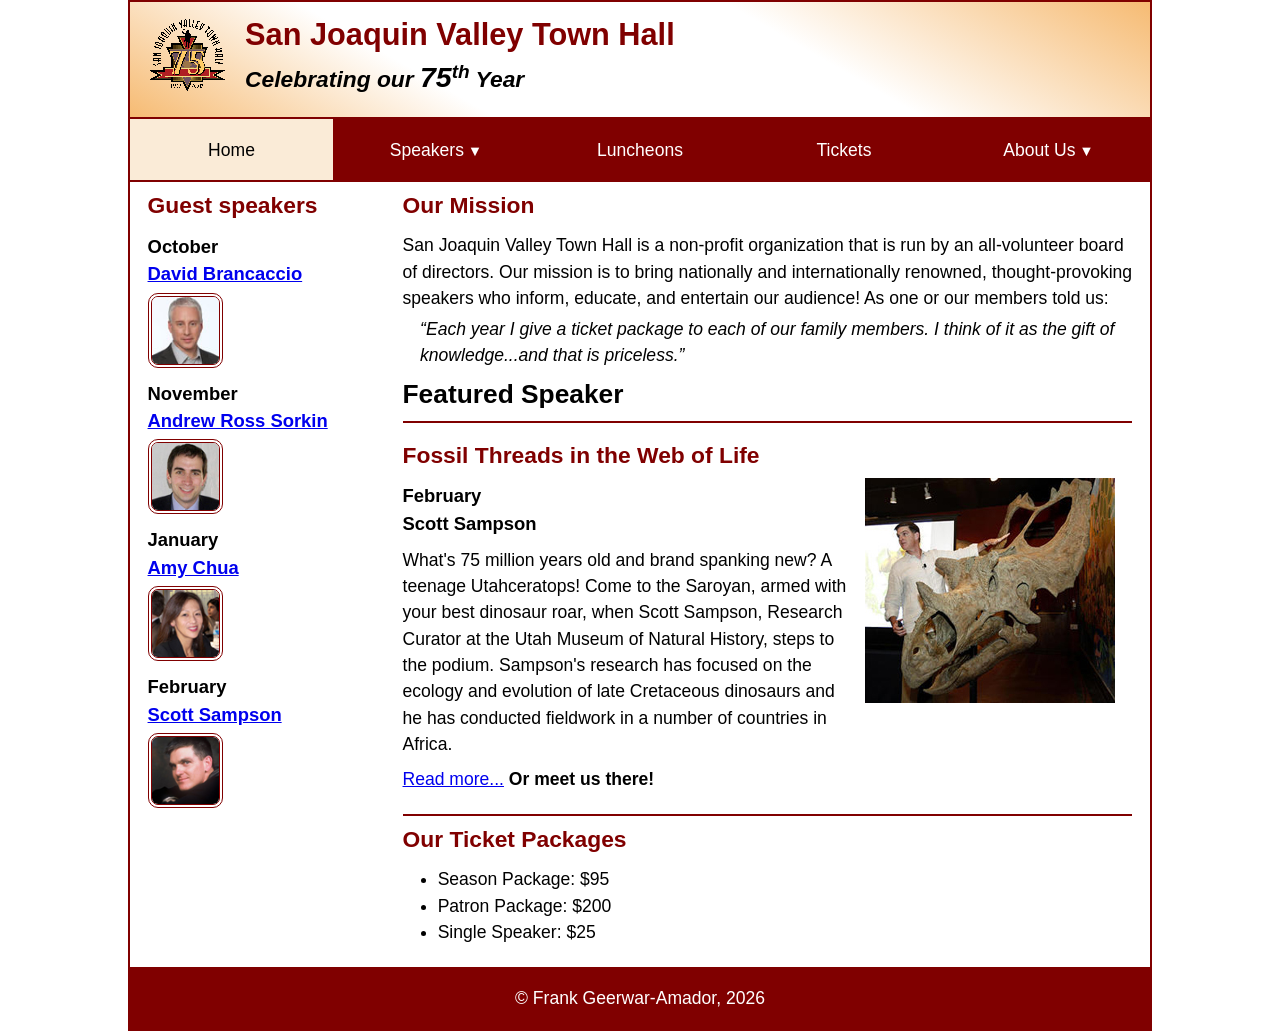
==== index.html @ c3b88227 "Step 2" ====
<!DOCTYPE html>
<html lang="en">

<head>
	<meta charset="utf-8">
	<title>San Joaquin Valley Town Hall</title>
	<meta name="viewport" content="width=device-width, initial-scale=1">
	<link rel="icon" href="images/favicon.ico">
	<link rel="stylesheet" href="styles/main.css">
</head>

<body>
	<header>
		<img src="images/town_hall_logo.gif" alt="Town Hall logo">
		<h2>San Joaquin Valley Town Hall</h2>
		<h3>Celebrating our <em class="large">75</em><sup>th</sup> Year</h3>
	</header>
	<nav class="navbar">
		<ul class="menu">
			<li><a class="current">Home</a></li>
			<li class="submenu">
				<a href="#">Speakers<small>&#9660;</small></a>
				<ul class="dropdown">
					<li><a href="speakers/brancaccio.html">David Brancaccio</a></li>
					<li><a href="speakers/sorkin.html">Andrew Ross Sorkin</a></li>
					<li><a href="speakers/chua.html">Amy Chua</a></li>
					<li><a href="speakers/sampson.html">Scott Sampson</a></li>
				</ul>
			</li>
			<li><a href="#">Luncheons</a></li>
			<li><a href="#">Tickets</a></li>
			<li class="submenu">
				<a href="#">About Us<small>&#9660;</small></a>
				<ul class="dropdown">
					<li><a href="#">Our History</a></li>
					<li><a href="#">Board of Directors</a></li>
					<li><a href="#">Past Speakers</a></li>
					<li><a href="#">Contact Us</a></li>
				</ul>
			</li>
		</ul>
	</nav>
	<main>
		<aside>
			<h2>Guest speakers</h2>
			<h3>October<br><a href="speakers/brancaccio.html">David Brancaccio</a></h3>
			<img src="images/brancaccio75.jpg" alt="David Brancaccio photo">
			<h3>November<br><a href="speakers/sorkin.html">Andrew Ross Sorkin</a></h3>
			<img src="images/sorkin75.jpg" alt="Andrew Ross Sorkin photo">
			<h3>January<br><a href="speakers/chua.html">Amy Chua</a></h3>
			<img src="images/chua75.jpg" alt="Amy Chua photo">
			<h3>February<br><a href="speakers/sampson.html">Scott Sampson</a></h3>
			<img src="images/sampson75.jpg" alt="Scott Sampson photo">
		</aside>

		<section>
			<h2>Our Mission</h2>
			<p>San Joaquin Valley Town Hall is a non-profit organization that is run by an 
				all-volunteer board of directors. Our mission is to bring nationally and 
				internationally renowned, thought-provoking speakers who inform, educate, 
				and entertain our audience! As one or our members told us:</p>
			<blockquote>&ldquo;Each year I give a ticket package to each of our family members. 
				I think of it as the gift of knowledge...and that is priceless.&rdquo;</blockquote>

			<h1>Featured Speaker</h1>
			<article class="featured">
				<h2>Fossil Threads in the Web of Life</h2>
				<img src="images/sampson_dinosaur.jpg" alt="Scott Sampson with dinosaur">
				<h3>February<br>
				Scott Sampson</h3>
				<p>What's 75 million years old and brand spanking new? A teenage Utahceratops! 
				Come to the Saroyan, armed with your best dinosaur roar, when Scott Sampson, Research 
				Curator at the Utah Museum of Natural History, steps to the podium. Sampson's research 
				has focused on the ecology and evolution of late Cretaceous dinosaurs and he has conducted 
				fieldwork in a number of countries in Africa.</p>
				<p><a href="speakers/sampson.html">Read more...</a>&nbsp;<b>Or meet us there!</b></p>
			</article>

			<h2>Our Ticket Packages</h2>
			<ul>
				<li>Season Package: $95</li>
				<li>Patron Package: $200</li>
				<li>Single Speaker: $25</li>
			</ul>
		</section>	
	</main>
	<footer>
		<p>&copy; Frank Geerwar-Amador, 2026</p>
	</footer>
</body>
</html>
---- styles/main.css ----
/* custom property */
:root {
	--accent-color: #800000;  /* could also be coded #800 */
	--gradient-color: #f6bb73;

	--light_menu: white;
	--mid_menu: antiquewhite;
	--dark_menu: black;
}

/* reset */
* {
	margin: 0;
	padding: 0;
	box-sizing: border-box;
}

/* default styles */
body {
	font-family: Arial, Helvetica, sans-serif;
    font-size: calc(15px + .2vw);
	width: min(80%, 1024px);
	line-height: 1.5;
	margin: auto;
	border: 2px solid var(--accent-color);
}
h1, h2, h3, p, ul {
	padding: .25em 0;
}
a:hover, a:focus{
	font-style: italic;
	color: var(--accent-color);
}
h1 {
	font-size: 150%;
}
h2 {
	font-size: 130%;
	color: var(--accent-color);
}
h3 {
	font-size: 105%;
}
ul {
	margin-left: 2em;
}

/* the styles for the header */
header {
	line-height: 1.2;
	border-bottom: 2px solid var(--accent-color);
	background-image: linear-gradient(
	    30deg, var(--gradient-color) 0%, white 30%, white 65%, var(--gradient-color) 100%);
	& h2 {
		font-size: 175%;
		padding: .5em 0 0 0;
	}
	& h3 {
		font-size: 130%;
		font-style: italic;
		padding-bottom: 1em;
	}
	& img {
		width: clamp(40px, 15%, 80px);
		float: left;
		margin: .75em 1em;
	}
}

/* the styles for the main content */
main {
	display: flex;
	padding: 0 1em 1em;
	& blockquote {
		font-style: italic;
		padding-left: 1em;
	}
	& h3 + img { /* speaker images */
		width: clamp(40px, 50%, 75px);
		border: 4px double var(--accent-color);
		border-radius: 10px;
	}
}

/* the styles for the section */
section {
	flex-basis: 75%;
	padding-left: .5em;
	& img {
		width: clamp(100px, 50%, 250px);
		float: right;
		margin: 0 1em .25em;
	}
}

/* the styles for the aside */
aside {
	flex-basis: 25%;
	padding-right: .5em;
}

/* the styles for the footer */
footer {
	background-color: var(--accent-color);
	& p {
		text-align: center;
		color: white;
		padding: 1em 0;
	}
}

/* CSS class */
.featured {
	border-top: 2px solid var(--accent-color);
	border-bottom: 2px solid var(--accent-color);
	padding: .5em 0 1em;
}
.speaker {
	& h1 {
		color: var(--accent-color);
	}
	& h2 {
		color: black;
	}
	& p {
		padding: .5em 0; 
	}	
}
.large {
	font-size: 125%;
}

/* styles for the menu */
.menu {
	display: flex;
	flex-wrap: wrap;
	& li { 
		flex-basis: 20%; 
		text-align: center;
	}
}

.navbar {
	clear: left;
	background-color: var(--accent-color);
	& a {
		display: block;
		padding: 1em;
		text-decoration: none;
		margin: 0 1px 2px;
	}
	& a:link, a:visited { 
		color: var(--light_menu);
	}
	& a:hover, a:focus, a.current {
		background-color: var(--mid_menu);
		color: var(--dark_menu);
	}
	& ul {
		list-style-type: none;
		padding: 0;
		margin: 0;
	}
}

.submenu {
	position: relative;
	& small { margin-left: .25em; }
}

.dropdown {
	position: absolute;
	left: 0;
	right: 0;
	background-color: var(--accent-color);
	color: var(--light_menu);
	display: none;
	& > li a { margin: 0 2px 2px; }
}

.submenu:hover > .dropdown {
	display: block;
}

.menu > li:first-child a { margin-left: 0; }
.menu > li:last-child a { margin-right: 0; }
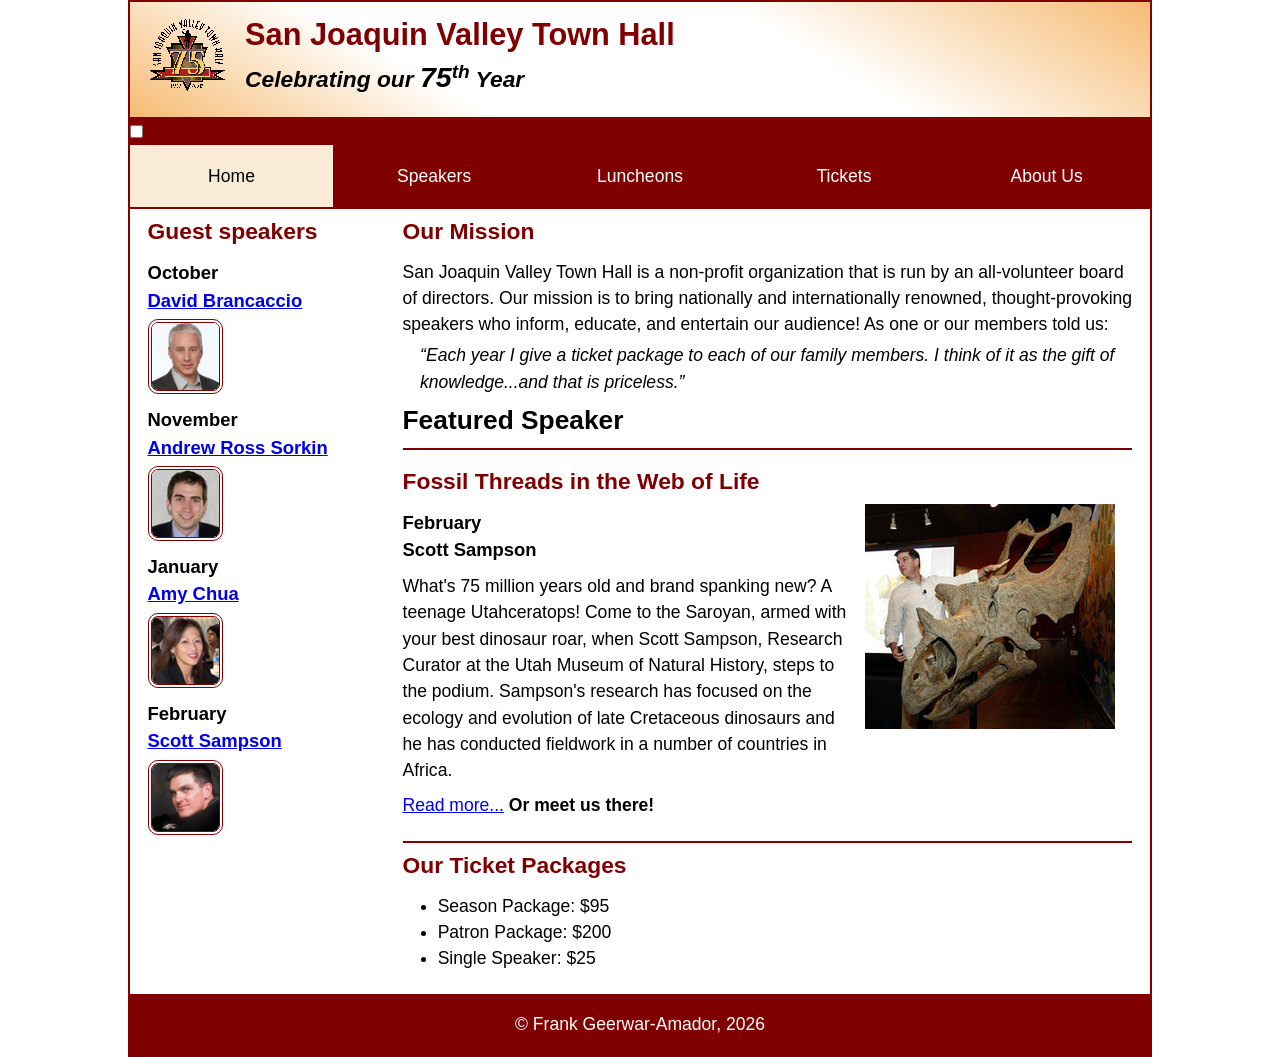
==== commit ada0bf0b: "Step 21" ====
--- a/index.html
+++ b/index.html
@@ -1,6 +1,5 @@
 <!DOCTYPE html>
 <html lang="en">
-
 <head>
 	<meta charset="utf-8">
 	<title>San Joaquin Valley Town Hall</title>
@@ -16,10 +15,12 @@
 		<h3>Celebrating our <em class="large">75</em><sup>th</sup> Year</h3>
 	</header>
 	<nav class="navbar">
+		<input type="checkbox" id="checkbox-toggle"/>
+		<label for="checkout-toggle" class="menu-btn"></label>
 		<ul class="menu">
 			<li><a class="current">Home</a></li>
 			<li class="submenu">
-				<a href="#">Speakers<small>&#9660;</small></a>
+				<a href="#">Speakers<small></small></a>
 				<ul class="dropdown">
 					<li><a href="speakers/brancaccio.html">David Brancaccio</a></li>
 					<li><a href="speakers/sorkin.html">Andrew Ross Sorkin</a></li>
@@ -30,7 +31,7 @@
 			<li><a href="#">Luncheons</a></li>
 			<li><a href="#">Tickets</a></li>
 			<li class="submenu">
-				<a href="#">About Us<small>&#9660;</small></a>
+				<a href="#">About Us<small></small></a>
 				<ul class="dropdown">
 					<li><a href="#">Our History</a></li>
 					<li><a href="#">Board of Directors</a></li>
--- a/styles/main.css
+++ b/styles/main.css
@@ -70,6 +70,7 @@
 /* the styles for the main content */
 main {
 	display: flex;
+	flex-direction: column-reverse;
 	padding: 0 1em 1em;
 	& blockquote {
 		font-style: italic;
@@ -84,18 +85,17 @@
 
 /* the styles for the section */
 section {
-	flex-basis: 75%;
 	padding-left: .5em;
 	& img {
 		width: clamp(100px, 50%, 250px);
 		float: right;
 		margin: 0 1em .25em;
 	}
+	border-bottom: #800000; 
 }
 
 /* the styles for the aside */
 aside {
-	flex-basis: 25%;
 	padding-right: .5em;
 }
 
@@ -132,15 +132,15 @@
 
 /* styles for the menu */
 .menu {
-	display: flex;
-	flex-wrap: wrap;
-	& li { 
-		flex-basis: 20%; 
-		text-align: center;
-	}
+	position: absolute;
+	left: 0;
+	background-color: var(--accent-color);
+	width: 40%;
+	display: none;
 }
 
 .navbar {
+	position: relative;
 	clear: left;
 	background-color: var(--accent-color);
 	& a {
@@ -183,4 +183,41 @@
 }
 
 .menu > li:first-child a { margin-left: 0; }
-.menu > li:last-child a { margin-right: 0; }+.menu > li:last-child a { margin-right: 0; }
+
+@media only screen and (width >= 768px){
+	main {
+	flex-direction: row;
+}
+section {
+	flex-basis: 75%;
+}
+aside {
+	flex-basis: 25%;
+}
+}
+
+@media only screen and (width >= 768px){
+	.menu {
+	display: flex;
+	position: relative;
+	width: 100%;
+	& li { 
+		flex-basis: 20%; 
+		text-align: center;
+	}
+}
+.menu-btn{
+	content: "\2630";
+	display: none;
+	#checkbox-toggle{
+		display: none;
+	}
+	#checkbox-toggle:checked ~ .menu{
+		display: block;
+	}
+	#checkbox-toggle:checked ~ .menu-btn::after{
+		content: "\2716";
+	}
+}
+}
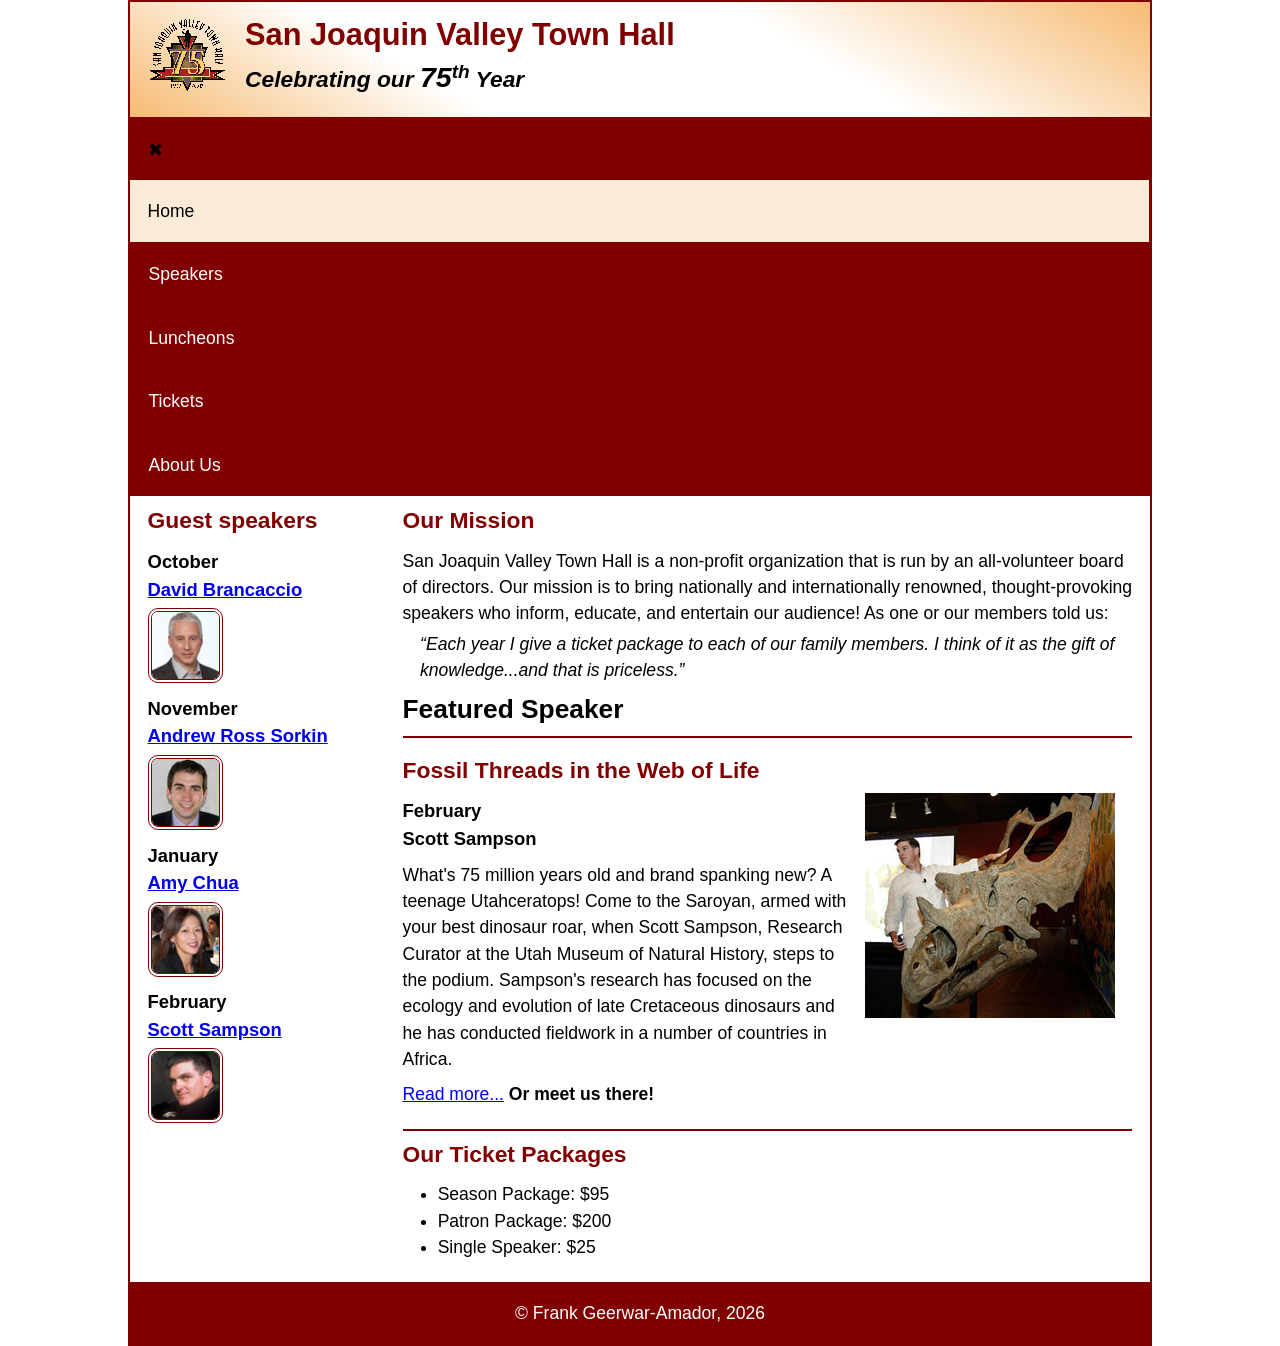
==== commit 062e6a93: "Changes" ====
--- a/index.html
+++ b/index.html
@@ -15,7 +15,7 @@
 		<h3>Celebrating our <em class="large">75</em><sup>th</sup> Year</h3>
 	</header>
 	<nav class="navbar">
-		<input type="checkbox" id="checkbox-toggle"/>
+		<input type="checkbox" id="checkbox-toggle">
 		<label for="checkout-toggle" class="menu-btn"></label>
 		<ul class="menu">
 			<li><a class="current">Home</a></li>
--- a/styles/main.css
+++ b/styles/main.css
@@ -185,39 +185,44 @@
 .menu > li:first-child a { margin-left: 0; }
 .menu > li:last-child a { margin-right: 0; }
 
-@media only screen and (width >= 768px){
+.menu-btn{
+	display: block;
+	padding: 1em;
+}
+.menu-btn::after{
+	content: "\2630";
+
+}
+
+#checkbox-toggle{
+	display: none;
+}
+
+#checkbox-toggle ~ .menu{
+	display: block;
+}
+
+#checkbox-toggle ~ .menu-btn::after{
+	content: "\2716";
+}
+
+@media only screen and (width >= 600px){
 	main {
 	flex-direction: row;
 }
 section {
 	flex-basis: 75%;
+	border-bottom: none;
 }
 aside {
 	flex-basis: 25%;
-}
-}
-
-@media only screen and (width >= 768px){
+	}
+}
 	.menu {
-	display: flex;
 	position: relative;
+	left: 0;
+	background-color: var(--accent-color);
 	width: 100%;
-	& li { 
-		flex-basis: 20%; 
-		text-align: center;
-	}
-}
-.menu-btn{
-	content: "\2630";
-	display: none;
-	#checkbox-toggle{
-		display: none;
-	}
-	#checkbox-toggle:checked ~ .menu{
-		display: block;
-	}
-	#checkbox-toggle:checked ~ .menu-btn::after{
-		content: "\2716";
-	}
-}
-}+	display: none;
+}
+
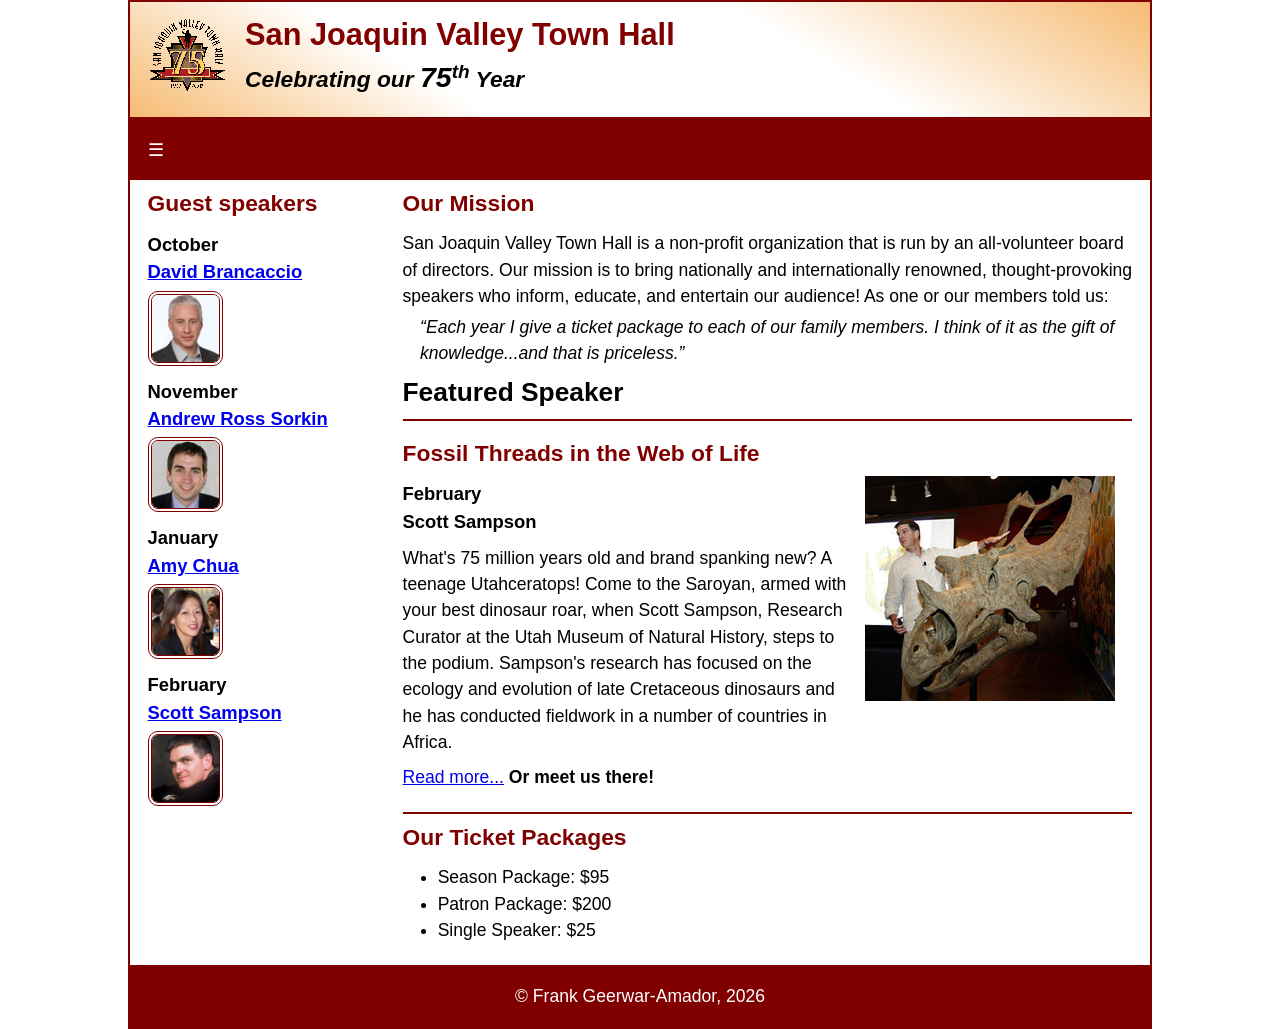
==== commit 28396524: "Main" ====
--- a/index.html
+++ b/index.html
@@ -14,9 +14,9 @@
 		<h2>San Joaquin Valley Town Hall</h2>
 		<h3>Celebrating our <em class="large">75</em><sup>th</sup> Year</h3>
 	</header>
+	<input type="checkbox" id="checkbox-toggle">
+	<label for="checkout-toggle" class="menu-btn"></label>
 	<nav class="navbar">
-		<input type="checkbox" id="checkbox-toggle">
-		<label for="checkout-toggle" class="menu-btn"></label>
 		<ul class="menu">
 			<li><a class="current">Home</a></li>
 			<li class="submenu">
--- a/styles/main.css
+++ b/styles/main.css
@@ -188,6 +188,8 @@
 .menu-btn{
 	display: block;
 	padding: 1em;
+	background-color: var(--accent-color);
+	color: var(--light_menu);
 }
 .menu-btn::after{
 	content: "\2630";
@@ -198,15 +200,15 @@
 	display: none;
 }
 
-#checkbox-toggle ~ .menu{
+#checkbox-toggle:checked ~ .menu{
 	display: block;
 }
 
-#checkbox-toggle ~ .menu-btn::after{
+#checkbox-toggle:checked ~ .menu-btn::after{
 	content: "\2716";
 }
 
-@media only screen and (width >= 600px){
+@media only screen and (width >= 768px){
 	main {
 	flex-direction: row;
 }
@@ -217,12 +219,14 @@
 aside {
 	flex-basis: 25%;
 	}
-}
-	.menu {
+.menu {
 	position: relative;
 	left: 0;
 	background-color: var(--accent-color);
 	width: 100%;
 	display: none;
 }
-
+#checkbox-toggle{
+	display: none;
+}
+}
